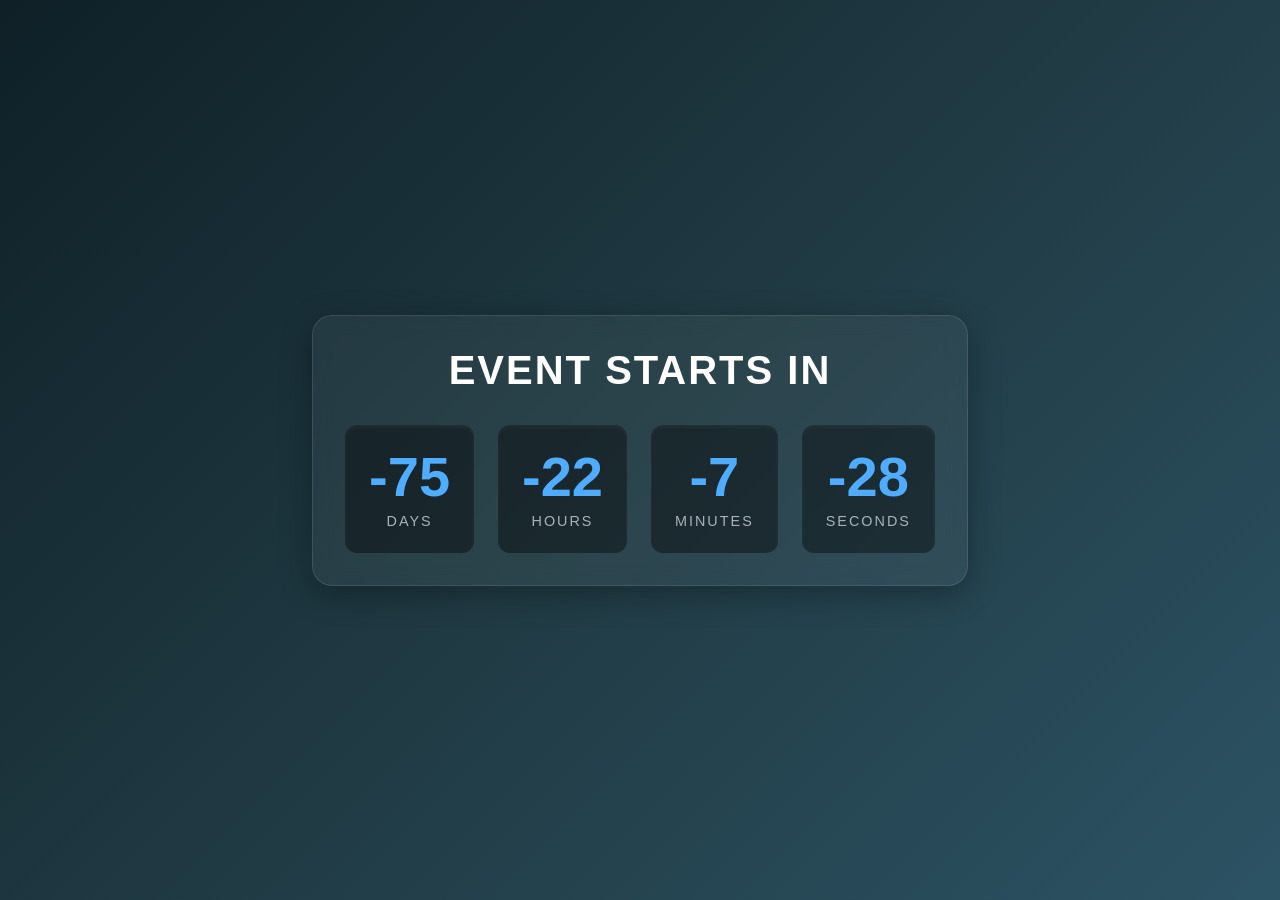
==== final/index.html @ ea490e5d "added final" ====
<!DOCTYPE html>
<html lang="en">
<head>
    <meta charset="UTF-8">
    <meta name="viewport" content="width=device-width, initial-scale=1.0">
    <title>Countdown Timer</title>
    <link rel="stylesheet" href="style.css">
</head>
<body>
    <div class="countdown-wrapper">
        <h1 class="title">Event Starts In</h1>
        
        <div class="countdown-container">
            <!-- Days Slot -->
            <div class="time-slot">
                <!-- Use the ID to target this element in your JS -->
                <span id="days" class="time-value">00</span>
                <span class="time-label">Days</span>
            </div>
            
            <!-- Hours Slot -->
            <div class="time-slot">
                <span id="hours" class="time-value">00</span>
                <span class="time-label">Hours</span>
            </div>
            
            <!-- Minutes Slot -->
            <div class="time-slot">
                <span id="minutes" class="time-value">00</span>
                <span class="time-label">Minutes</span>
            </div>
            
            <!-- Seconds Slot -->
            <div class="time-slot">
                <span id="seconds" class="time-value">00</span>
                <span class="time-label">Seconds</span>
            </div>
        </div>
    </div>
<script src="timer.js"></script>
</body>
</html>
---- final/style.css ----
/* Reset and Base Styles */
* {
    margin: 0;
    padding: 0;
    box-sizing: border-box;
}

body {
    font-family: 'Segoe UI', Tahoma, Geneva, Verdana, sans-serif;
    background: linear-gradient(135deg, #0f2027, #203a43, #2c5364);
    color: #ffffff;
    display: flex;
    justify-content: center;
    align-items: center;
    min-height: 100vh;
}

/* Main Wrapper */
.countdown-wrapper {
    text-align: center;
    padding: 2rem;
    background: rgba(255, 255, 255, 0.05);
    backdrop-filter: blur(10px);
    border-radius: 20px;
    box-shadow: 0 8px 32px rgba(0, 0, 0, 0.3);
    border: 1px solid rgba(255, 255, 255, 0.1);
}

.title {
    font-size: 2.5rem;
    font-weight: 600;
    margin-bottom: 2rem;
    letter-spacing: 2px;
    text-transform: uppercase;
}

/* Timer Layout */
.countdown-container {
    display: flex;
    justify-content: center;
    gap: 1.5rem;
    flex-wrap: wrap; /* Allows wrapping on very small mobile screens */
}

/* Individual Slots */
.time-slot {
    display: flex;
    flex-direction: column;
    justify-content: center;
    align-items: center;
    background: rgba(0, 0, 0, 0.4);
    padding: 1.5rem;
    border-radius: 12px;
    min-width: 120px;
    box-shadow: inset 0 2px 4px rgba(255, 255, 255, 0.05);
    transition: transform 0.3s ease;
}

.time-slot:hover {
    transform: translateY(-5px);
}

/* Typography for Numbers and Labels */
.time-value {
    font-size: 3.5rem;
    font-weight: 700;
    line-height: 1;
    margin-bottom: 0.5rem;
    color: #4facfe; /* Highlight color for the numbers */
    font-variant-numeric: tabular-nums; /* Keeps jumping numbers stable */
}

.time-label {
    font-size: 0.9rem;
    font-weight: 500;
    text-transform: uppercase;
    letter-spacing: 2px;
    color: #a8b2bc;
}

/* Responsive adjustments for mobile */
@media (max-width: 600px) {
    .title {
        font-size: 1.8rem;
    }
    
    .countdown-container {
        gap: 1rem;
    }

    .time-slot {
        min-width: 100px;
        padding: 1rem;
    }

    .time-value {
        font-size: 2.5rem;
    }

    .time-label {
        font-size: 0.75rem;
    }
}
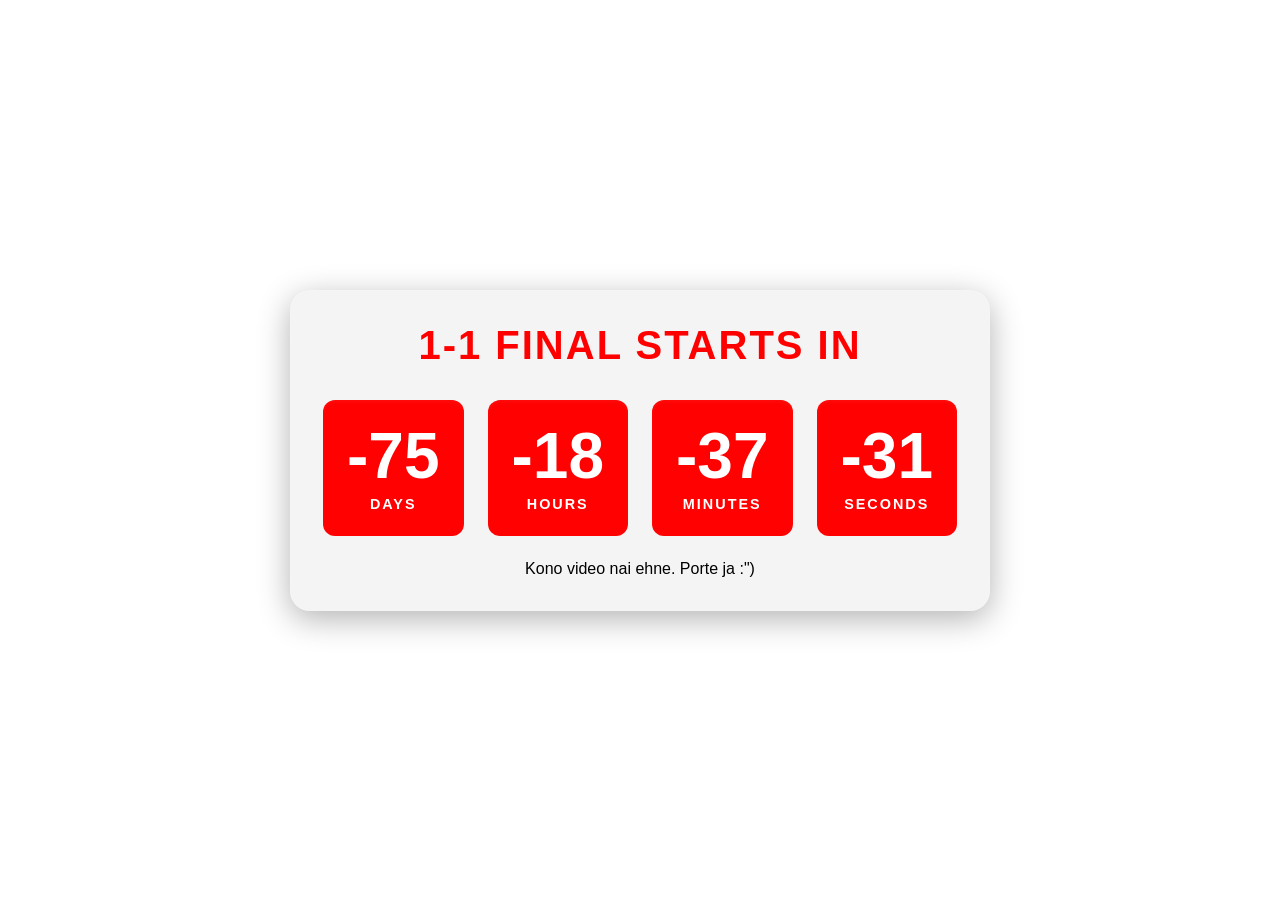
==== commit d8d34873: "updated final" ====
--- a/final/index.html
+++ b/final/index.html
@@ -8,7 +8,7 @@
 </head>
 <body>
     <div class="countdown-wrapper">
-        <h1 class="title">Event Starts In</h1>
+        <h1 class="title">1-1 Final starts in</h1>
         
         <div class="countdown-container">
             <!-- Days Slot -->
@@ -36,6 +36,8 @@
                 <span class="time-label">Seconds</span>
             </div>
         </div>
+
+        <p>Kono video nai ehne. Porte ja :")</p>
     </div>
 <script src="timer.js"></script>
 </body>
--- a/final/style.css
+++ b/final/style.css
@@ -6,9 +6,9 @@
 }
 
 body {
-    font-family: 'Segoe UI', Tahoma, Geneva, Verdana, sans-serif;
-    background: linear-gradient(135deg, #0f2027, #203a43, #2c5364);
-    color: #ffffff;
+    font-family: sans-serif;
+    background: white;
+    color: black;
     display: flex;
     justify-content: center;
     align-items: center;
@@ -19,7 +19,7 @@
 .countdown-wrapper {
     text-align: center;
     padding: 2rem;
-    background: rgba(255, 255, 255, 0.05);
+    background: rgba(42, 42, 42, 0.05);
     backdrop-filter: blur(10px);
     border-radius: 20px;
     box-shadow: 0 8px 32px rgba(0, 0, 0, 0.3);
@@ -29,6 +29,7 @@
 .title {
     font-size: 2.5rem;
     font-weight: 600;
+    color: #ff0000; /* Highlight color for the title */
     margin-bottom: 2rem;
     letter-spacing: 2px;
     text-transform: uppercase;
@@ -39,7 +40,8 @@
     display: flex;
     justify-content: center;
     gap: 1.5rem;
-    flex-wrap: wrap; /* Allows wrapping on very small mobile screens */
+    flex-wrap: wrap;
+    margin-bottom: 1.5rem;
 }
 
 /* Individual Slots */
@@ -48,7 +50,7 @@
     flex-direction: column;
     justify-content: center;
     align-items: center;
-    background: rgba(0, 0, 0, 0.4);
+    background: rgba(255, 1, 1);
     padding: 1.5rem;
     border-radius: 12px;
     min-width: 120px;
@@ -62,42 +64,52 @@
 
 /* Typography for Numbers and Labels */
 .time-value {
-    font-size: 3.5rem;
+    font-size: 4rem;
     font-weight: 700;
     line-height: 1;
     margin-bottom: 0.5rem;
-    color: #4facfe; /* Highlight color for the numbers */
+    color: white; /* Highlight color for the numbers */
     font-variant-numeric: tabular-nums; /* Keeps jumping numbers stable */
 }
 
 .time-label {
     font-size: 0.9rem;
-    font-weight: 500;
+    font-weight: 800;
     text-transform: uppercase;
     letter-spacing: 2px;
-    color: #a8b2bc;
+    color: white;
 }
 
-/* Responsive adjustments for mobile */
+/* Responsive adjustments for mobile (Single Line) */
 @media (max-width: 600px) {
+    .countdown-wrapper {
+        padding: 1.5rem .6rem;
+        width: 95%; /* Ensures it doesn't touch screen edges */
+    }
+
     .title {
-        font-size: 1.8rem;
+        font-size: 1.5rem;
+        margin-bottom: 1rem;
     }
     
     .countdown-container {
-        gap: 1rem;
+        flex-wrap: nowrap; /* Forces elements to stay on one line */
+        gap: 0.5rem; /* Reduces space between slots */
     }
 
     .time-slot {
-        min-width: 100px;
-        padding: 1rem;
+        min-width: 0; /* Removes the 120px minimum */
+        flex: 1; /* Makes all slots share the available width equally */
+        padding: 0.8rem 0.2rem;
     }
 
     .time-value {
-        font-size: 2.5rem;
+        font-size: 3.2rem; /* Scaled down to fit smaller screens */
+        margin-bottom: 0.3rem;
     }
 
     .time-label {
-        font-size: 0.75rem;
+        font-size: 0.55rem;
+        letter-spacing: 0px; /* Removed letter spacing to save width */
     }
 }
